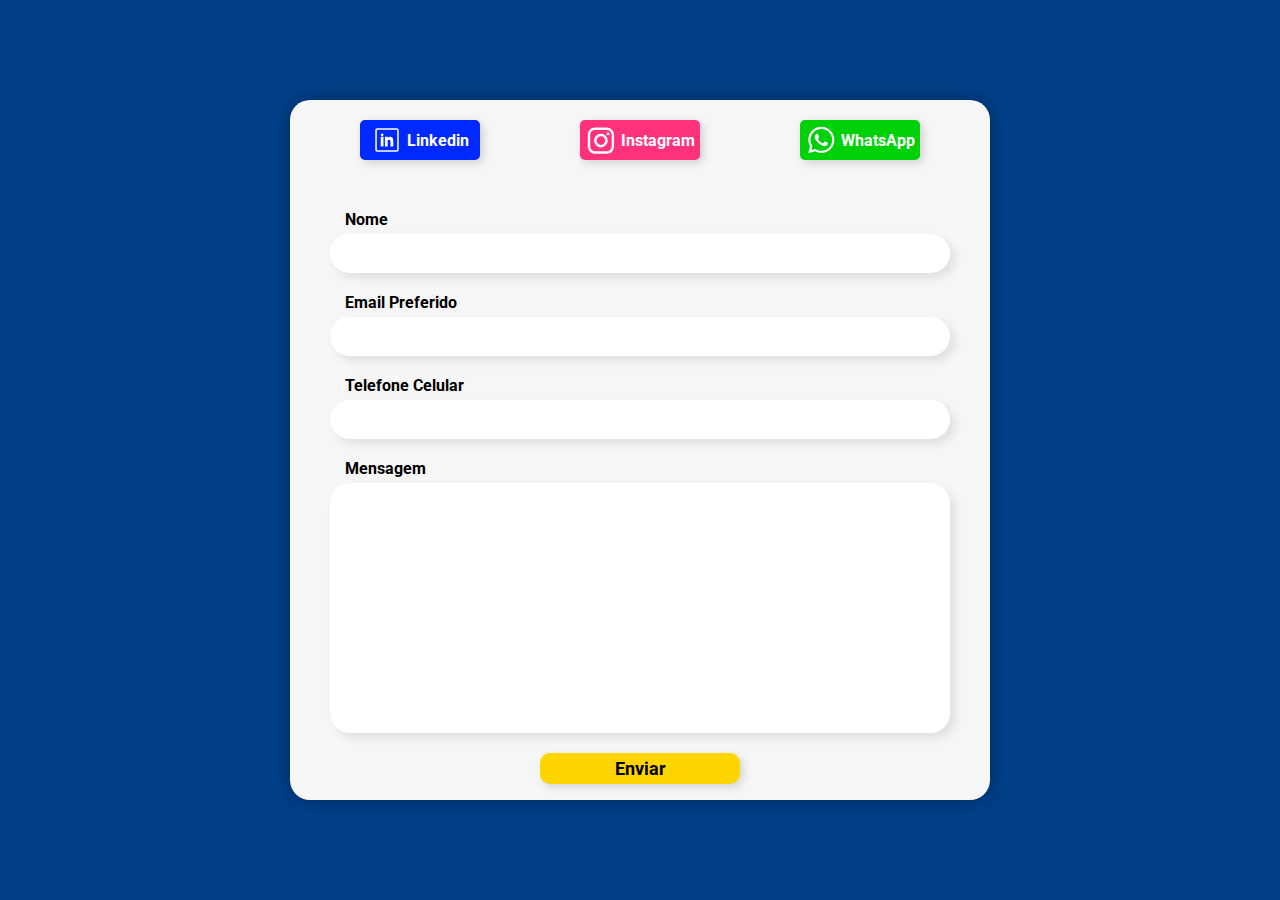
==== html/contats.html @ 0f558045 "Criada a pagina de contato responsiva, junto com o processo de entrega de mensagem para o email" ====
<!DOCTYPE html>
<html lang="pt-br">
<head>
    <meta charset="UTF-8">
    <meta http-equiv="X-UA-Compatible" content="IE=edge">
    <meta name="viewport" content="width=device-width, initial-scale=1.0">
    <link rel="stylesheet" href="../css/contats.css">
    <title>Contato</title>
</head>
<body>
    <main>
        <section>
            <div id="socialNetworks">
                <a href="https://br.linkedin.com/in/thiago-benevide-de-moraes-11341b223?trk=people-guest_people_search-card" target="_blank">
                    <div id="linkedin">
                        <img src="../image/redesSociais/linkedin.svg" alt="Logo do linkedin para perfil de thiago benevide">
                        <p>Linkedin</p>
                    </div>
                </a>
                <a href="https://www.instagram.com/thiagobenevide/" target="_blank">
                    <div id="instagram">
                        <img src="../image/redesSociais/instagram.svg" alt="Logo instagram para perfil thiago benevide">
                        <p>Instagram</p>
                    </div>
                </a>
                <a href="https://wa.me/5504187999026780" target="_blank">
                    <div id="whatsapp">
                        <img src="../image/redesSociais/whatsapp.svg" alt="">
                        <p>WhatsApp</p>
                    </div>
                </a>
            </div>

            <form action="https://api.staticforms.xyz/submit" method="post">
                <input type="hidden" name="accessKey" value="d8ac6670-e203-48d4-aef6-eb1f326f415c">
                <input type="hidden" name="redirectTo" value="https://thiagobenevide.github.io/portfolio/">
                <div>
                    <label for="userName">Nome</label>
                    <input id="userName" name="name" type="text" autofocus>
                </div>
                <div>
                    <label for="userEmail">Email Preferido</label>
                    <input id="userEmail" type="email" name="email">
                </div>
                <div>
                    <label for="userNumber">Telefone Celular</label>
                    <input id="userNumber" name="phone" type="text">
                </div>
                <div>
                    <label for="menseger">Mensagem</label>
                    <textarea name="message" id="menseger" required maxlength="800"></textarea>
                </div>
                <div id="divButton">
                    <button>Enviar</button>
                </div>
            </form>

        </section>
    </main>
</body>
</html>
---- css/contats.css ----
@import url('https://fonts.googleapis.com/css2?family=Roboto:wght@300;400;700&display=swap');

*{
    margin: 0;
    padding: 0;
    box-sizing: border-box;
}

html{
    font-size: 62.5%;
}

body{
    background-color: #003F88;
    
    position: absolute;
    width: 100%;
    height: 100%;

    display: flex;
    flex-direction: column;
    align-items: center;
    justify-content: center;

    padding: 20px;
}

main{
    background-color: #F6F6F6;

    width: 700px;
    height: 700px;
    
    border-radius: 20px;
    padding: 20px;
    box-shadow: 0px 0px 20px rgba(0, 0, 0, 0.329);
}


img{
    width: 30px;
}

#socialNetworks{
    display: flex;
    flex-direction: row;
    align-items: center;
    justify-content: space-around;

}

a{
    text-decoration: none;
}

#instagram, #linkedin, #whatsapp{
    display: flex;
    flex-direction: row;
    align-items: center;
    justify-content: center;
    gap: 5px;

    color: #fff;
    font-family: "Roboto", sans-serif;
    font-weight: 700;
    font-size: 1.6rem;
    border-radius: 5px;
    
    width: 120px;
    height: 40px;
    box-shadow: 3px 3px 10px rgba(0, 0, 0, 0.151);
    cursor: pointer;
}

#linkedin{
    background-color: #0029FF;
}

#whatsapp{
    background-color: #00D108;
}

#instagram{
    background-color: #FF317B;
}

/*Hover*/

#linkedin:hover{
    background-color: #001ba3;
}

#whatsapp:hover{
    background-color: #008304;
}

#instagram:hover{
    background-color: #ad2356;
}

form{
    
    margin-top: 30px;


    display: flex;
    flex-direction: column;
    gap: 20px;
    padding: 20px;
}


form > div{
 
    
    display: flex;
    flex-direction: column;
    gap: 5px;

    font-family: "Roboto", sans-serif;
    font-weight: 700;
    font-size: 1.6rem;
    
    border-radius: 10px;
    

}

label{
    padding-left: 15px;
}

#userName, #userEmail, #userNumber, #menseger {
    background-color: #fff;
    padding: 10px;
    box-shadow: 5px 5px 10px rgba(0, 0, 0, 0.089);
    border: 0;
    outline: 0;
    border-radius: 20px;
    
    
    font-size: 1.6rem;
    font-family: "Roboto", sans-serif;
}

#menseger{
    height: 250px;
    resize: none;
    padding: 20px;
}


#divButton{
    margin: auto;
}

button{
    border: 0;
    outline: 0;
    border-radius: 10px;
    box-shadow: 3px 3px 10px rgba(0, 0, 0, 0.137);

    background-color: #FFD500;
    padding: 5px 20px;
    width: 200px;
    
    font-family: "Roboto", sans-serif;
    font-size: 1.8rem;
    font-weight: 700;

    cursor: pointer;
}

button:hover{
    background-color: #b39500;
    color: #fff;
}


@media(max-width: 768px){
    main{
        width: 621px;
        height: 712px;
    }
}


@media(max-width: 670px){
    main {
        width: 500px;
        height: 707px;
    }
}

@media(max-width: 550px){
    main {
        width: 480px;
        height: 707px;
    }
}

@media(max-width: 500px){
    main {
        width: 400px;
        height: 707px;
    }

    #instagram, #linkedin, #whatsapp{
        font-size: 1.4rem;
        width: 100px;
    }

    img{
        width: 25px;
    }
}

@media (max-width: 420px){
    main {
        width: 340px;
        height: 850px;
    }

    #socialNetworks{
        display: flex;
        flex-direction: column;
        gap: 10px;
        
    
    }

    #instagram, #linkedin, #whatsapp{
        font-size: 1.4rem;
        width: 200px;
    }
}


@media (max-width: 360px){
    main {
        width: 280px;
    }
}
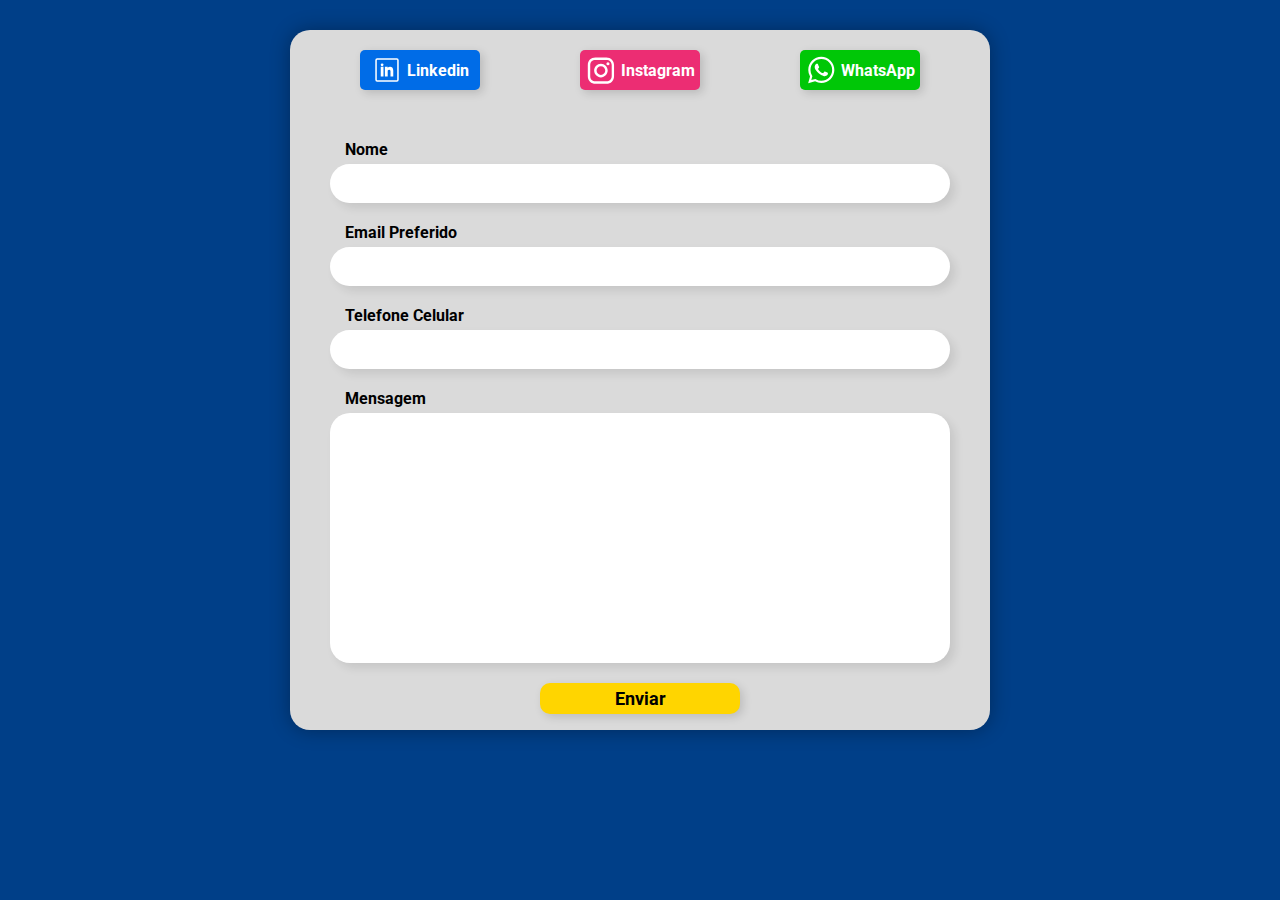
==== commit 0a0388be: "Adicionado o ultimo projeto, criado o sombreamento nos objetos e colocado os favicos" ====
--- a/html/contats.html
+++ b/html/contats.html
@@ -5,6 +5,7 @@
     <meta http-equiv="X-UA-Compatible" content="IE=edge">
     <meta name="viewport" content="width=device-width, initial-scale=1.0">
     <link rel="stylesheet" href="../css/contats.css">
+    <link rel="shortcut icon" href="../image/favicon.ico" type="image/x-icon">
     <title>Contato</title>
 </head>
 <body>
--- a/css/contats.css
+++ b/css/contats.css
@@ -12,21 +12,18 @@
 
 body{
     background-color: #003F88;
-    
-    position: absolute;
-    width: 100%;
-    height: 100%;
 
     display: flex;
     flex-direction: column;
     align-items: center;
     justify-content: center;
-
-    padding: 20px;
+    padding: 30px;
+    
 }
 
 main{
-    background-color: #F6F6F6;
+    background-color: #dadada;
+
 
     width: 700px;
     height: 700px;
@@ -73,21 +70,21 @@
 }
 
 #linkedin{
-    background-color: #0029FF;
+    background-color: #006ce7;
 }
 
 #whatsapp{
-    background-color: #00D108;
+    background-color: #00c707;
 }
 
 #instagram{
-    background-color: #FF317B;
+    background-color: #ec2d73;
 }
 
 /*Hover*/
 
 #linkedin:hover{
-    background-color: #001ba3;
+    background-color: #003F88;
 }
 
 #whatsapp:hover{
@@ -163,6 +160,7 @@
     background-color: #FFD500;
     padding: 5px 20px;
     width: 200px;
+    color: #000;
     
     font-family: "Roboto", sans-serif;
     font-size: 1.8rem;
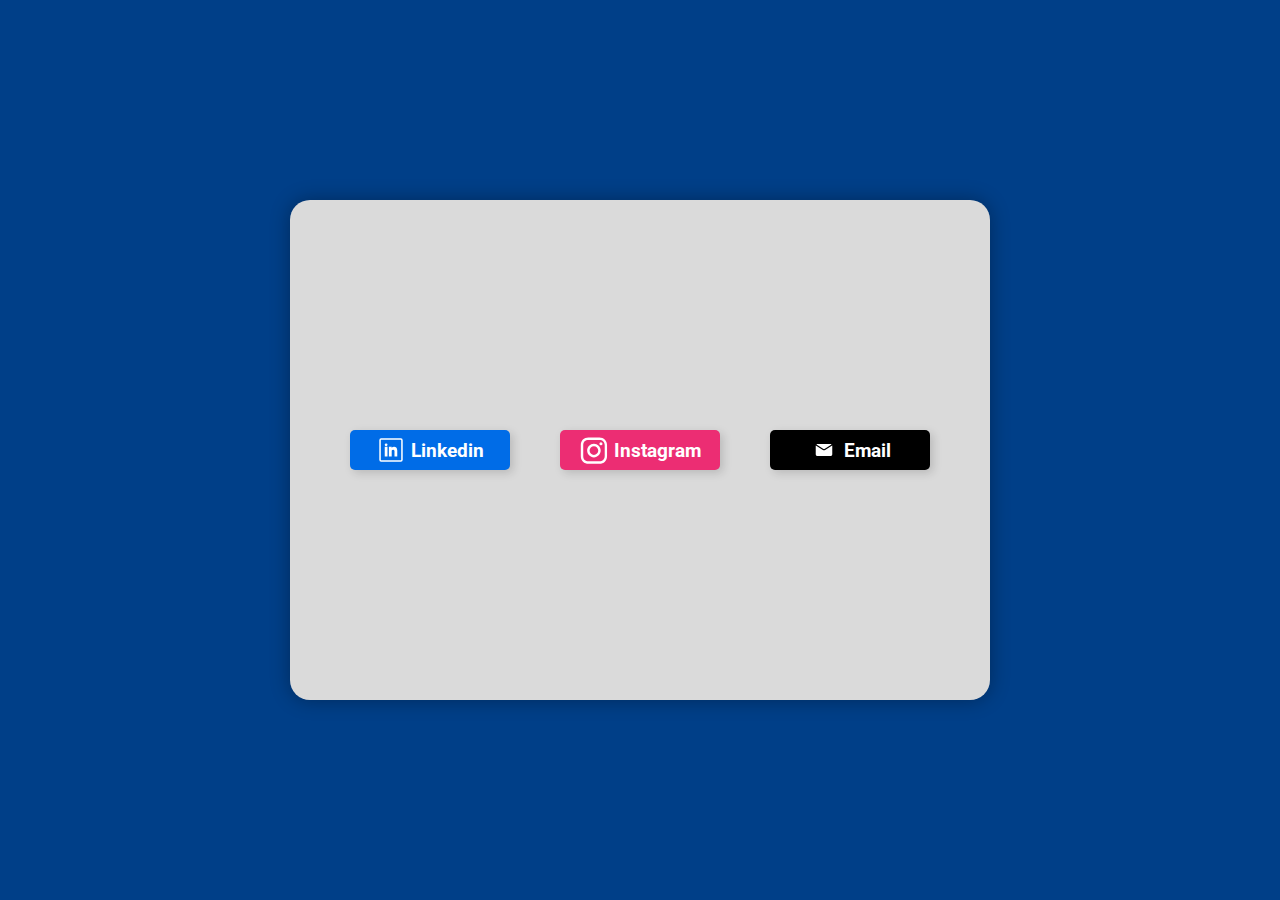
==== commit e4aa1d7f: "Codigo" ====
--- a/html/contats.html
+++ b/html/contats.html
@@ -24,37 +24,13 @@
                         <p>Instagram</p>
                     </div>
                 </a>
-                <a href="https://wa.me/5504187999026780" target="_blank">
-                    <div id="whatsapp">
-                        <img src="../image/redesSociais/whatsapp.svg" alt="">
-                        <p>WhatsApp</p>
+                <a href="mailto:thiagobenevide@outlook.com" target="_blank">
+                    <div id="outlook">
+                        <img id="email" src="../image/redesSociais/email.svg" alt="">
+                        <p>Email</p>
                     </div>
                 </a>
             </div>
-
-            <form action="https://api.staticforms.xyz/submit" method="post">
-                <input type="hidden" name="accessKey" value="d8ac6670-e203-48d4-aef6-eb1f326f415c">
-                <input type="hidden" name="redirectTo" value="https://thiagobenevide.github.io/portfolio/">
-                <div>
-                    <label for="userName">Nome</label>
-                    <input id="userName" name="name" type="text" autofocus>
-                </div>
-                <div>
-                    <label for="userEmail">Email Preferido</label>
-                    <input id="userEmail" type="email" name="email">
-                </div>
-                <div>
-                    <label for="userNumber">Telefone Celular</label>
-                    <input id="userNumber" name="phone" type="text">
-                </div>
-                <div>
-                    <label for="menseger">Mensagem</label>
-                    <textarea name="message" id="menseger" required maxlength="800"></textarea>
-                </div>
-                <div id="divButton">
-                    <button>Enviar</button>
-                </div>
-            </form>
 
         </section>
     </main>
--- a/css/contats.css
+++ b/css/contats.css
@@ -8,6 +8,7 @@
 
 html{
     font-size: 62.5%;
+    height: 100%;
 }
 
 body{
@@ -18,15 +19,19 @@
     align-items: center;
     justify-content: center;
     padding: 30px;
+    height: 100%;
     
 }
 
 main{
     background-color: #dadada;
-
+    display: flex;
+    flex-direction: column;
+    align-items: center;
+    justify-content: center;
 
     width: 700px;
-    height: 700px;
+    height: 500px;
     
     border-radius: 20px;
     padding: 20px;
@@ -42,7 +47,11 @@
     display: flex;
     flex-direction: row;
     align-items: center;
-    justify-content: space-around;
+    justify-content: center;
+    gap: 50px;
+
+    height: 450px;
+
 
 }
 
@@ -50,7 +59,10 @@
     text-decoration: none;
 }
 
-#instagram, #linkedin, #whatsapp{
+
+
+
+#instagram, #linkedin, #outlook{
     display: flex;
     flex-direction: row;
     align-items: center;
@@ -60,10 +72,10 @@
     color: #fff;
     font-family: "Roboto", sans-serif;
     font-weight: 700;
-    font-size: 1.6rem;
+    font-size: 1.9rem;
     border-radius: 5px;
     
-    width: 120px;
+    width: 160px;
     height: 40px;
     box-shadow: 3px 3px 10px rgba(0, 0, 0, 0.151);
     cursor: pointer;
@@ -73,8 +85,8 @@
     background-color: #006ce7;
 }
 
-#whatsapp{
-    background-color: #00c707;
+#outlook{
+    background-color: black;
 }
 
 #instagram{
@@ -87,8 +99,8 @@
     background-color: #003F88;
 }
 
-#whatsapp:hover{
-    background-color: #008304;
+#outlook:hover{
+    background-color: rgb(61, 61, 61);
 }
 
 #instagram:hover{
@@ -125,53 +137,6 @@
 
 label{
     padding-left: 15px;
-}
-
-#userName, #userEmail, #userNumber, #menseger {
-    background-color: #fff;
-    padding: 10px;
-    box-shadow: 5px 5px 10px rgba(0, 0, 0, 0.089);
-    border: 0;
-    outline: 0;
-    border-radius: 20px;
-    
-    
-    font-size: 1.6rem;
-    font-family: "Roboto", sans-serif;
-}
-
-#menseger{
-    height: 250px;
-    resize: none;
-    padding: 20px;
-}
-
-
-#divButton{
-    margin: auto;
-}
-
-button{
-    border: 0;
-    outline: 0;
-    border-radius: 10px;
-    box-shadow: 3px 3px 10px rgba(0, 0, 0, 0.137);
-
-    background-color: #FFD500;
-    padding: 5px 20px;
-    width: 200px;
-    color: #000;
-    
-    font-family: "Roboto", sans-serif;
-    font-size: 1.8rem;
-    font-weight: 700;
-
-    cursor: pointer;
-}
-
-button:hover{
-    background-color: #b39500;
-    color: #fff;
 }
 
 
@@ -203,7 +168,7 @@
         height: 707px;
     }
 
-    #instagram, #linkedin, #whatsapp{
+    #instagram, #linkedin, #outlook{
         font-size: 1.4rem;
         width: 100px;
     }
@@ -227,7 +192,7 @@
     
     }
 
-    #instagram, #linkedin, #whatsapp{
+    #instagram, #linkedin, #outlook{
         font-size: 1.4rem;
         width: 200px;
     }
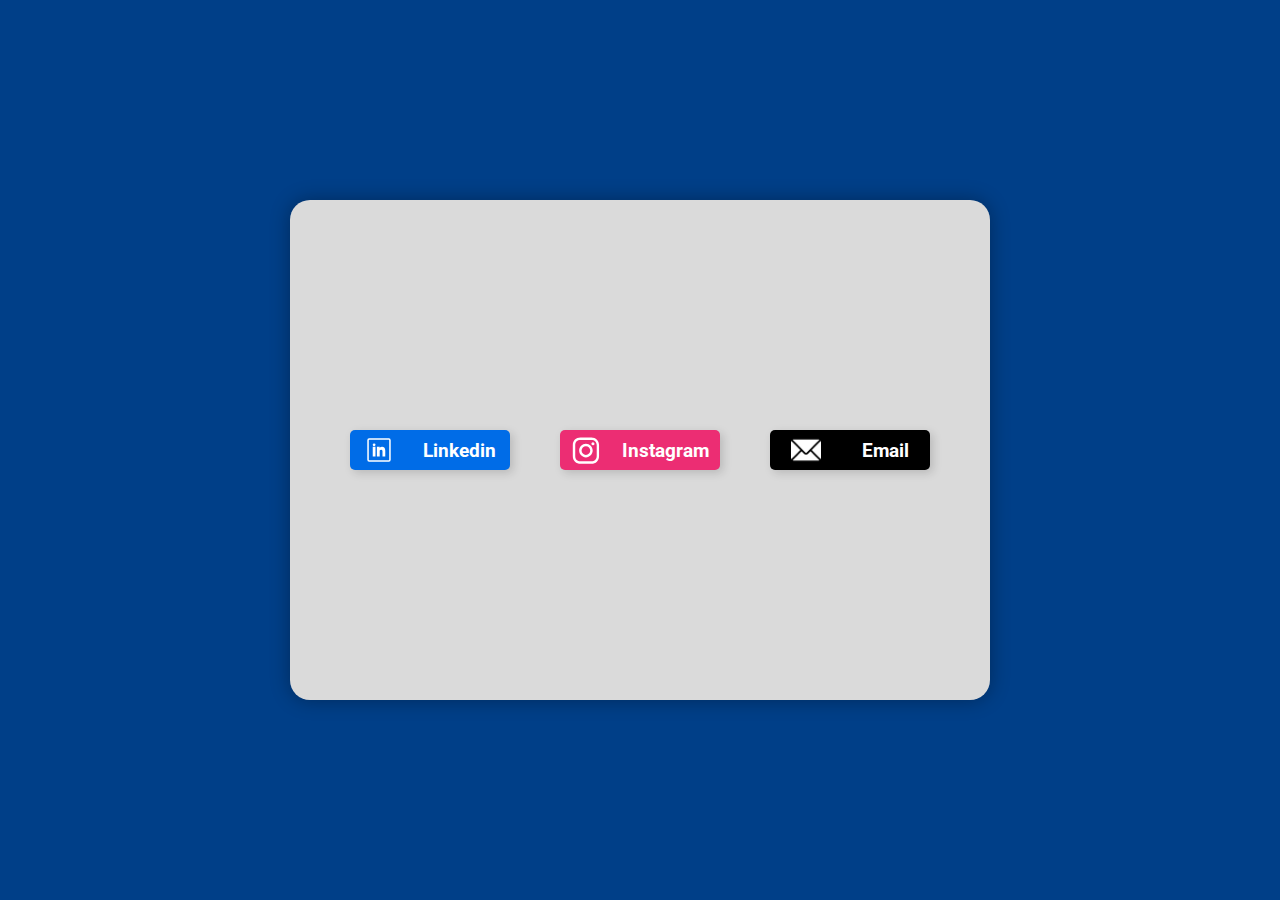
==== commit 110638f5: "Codigo" ====
--- a/html/contats.html
+++ b/html/contats.html
@@ -26,7 +26,7 @@
                 </a>
                 <a href="mailto:thiagobenevide@outlook.com" target="_blank">
                     <div id="outlook">
-                        <img id="email" src="../image/redesSociais/email.svg" alt="">
+                        <img id="email" src="../image/redesSociais/email(1).png" alt="">
                         <p>Email</p>
                     </div>
                 </a>
--- a/css/contats.css
+++ b/css/contats.css
@@ -66,21 +66,21 @@
     display: flex;
     flex-direction: row;
     align-items: center;
-    justify-content: center;
-    gap: 5px;
+    justify-content: space-around;
+    
 
     color: #fff;
     font-family: "Roboto", sans-serif;
     font-weight: 700;
+    border-radius: 5px;
     font-size: 1.9rem;
-    border-radius: 5px;
-    
     width: 160px;
     height: 40px;
     box-shadow: 3px 3px 10px rgba(0, 0, 0, 0.151);
     cursor: pointer;
 }
 
+
 #linkedin{
     background-color: #006ce7;
 }
@@ -148,46 +148,65 @@
 }
 
 
+
 @media(max-width: 670px){
     main {
         width: 500px;
         height: 707px;
-    }
-}
-
-@media(max-width: 550px){
-    main {
-        width: 480px;
-        height: 707px;
-    }
-}
-
-@media(max-width: 500px){
-    main {
-        width: 400px;
-        height: 707px;
-    }
-
-    #instagram, #linkedin, #outlook{
-        font-size: 1.4rem;
-        width: 100px;
-    }
-
-    img{
-        width: 25px;
-    }
-}
-
-@media (max-width: 420px){
-    main {
-        width: 340px;
-        height: 850px;
     }
 
     #socialNetworks{
         display: flex;
         flex-direction: column;
-        gap: 10px;
+        align-items: center;
+        justify-content: center;
+        gap: 100px;
+        
+        height: 450px;
+    
+    
+    }
+
+    p{
+        font-size: 1.9rem;
+    }
+    
+}
+
+
+
+@media(max-height:500px){
+    main{
+        height: 400px;
+    }
+}
+
+
+@media(max-width: 550px){
+    main {
+        width: 480px;
+        height: 707px;
+    }
+}
+
+@media(max-width: 500px){
+    main {
+        width: 400px;
+        height: 707px;
+    }
+
+}
+
+@media (max-width: 420px){
+    main {
+        width: 340px;
+        height: 850px;
+    }
+
+    #socialNetworks{
+        display: flex;
+        flex-direction: column;
+        gap: 100px;
         
     
     }
@@ -203,4 +222,11 @@
     main {
         width: 280px;
     }
-}+}
+
+
+@media (max-width:300px){
+    main {
+        width: 230px;
+    }
+}
